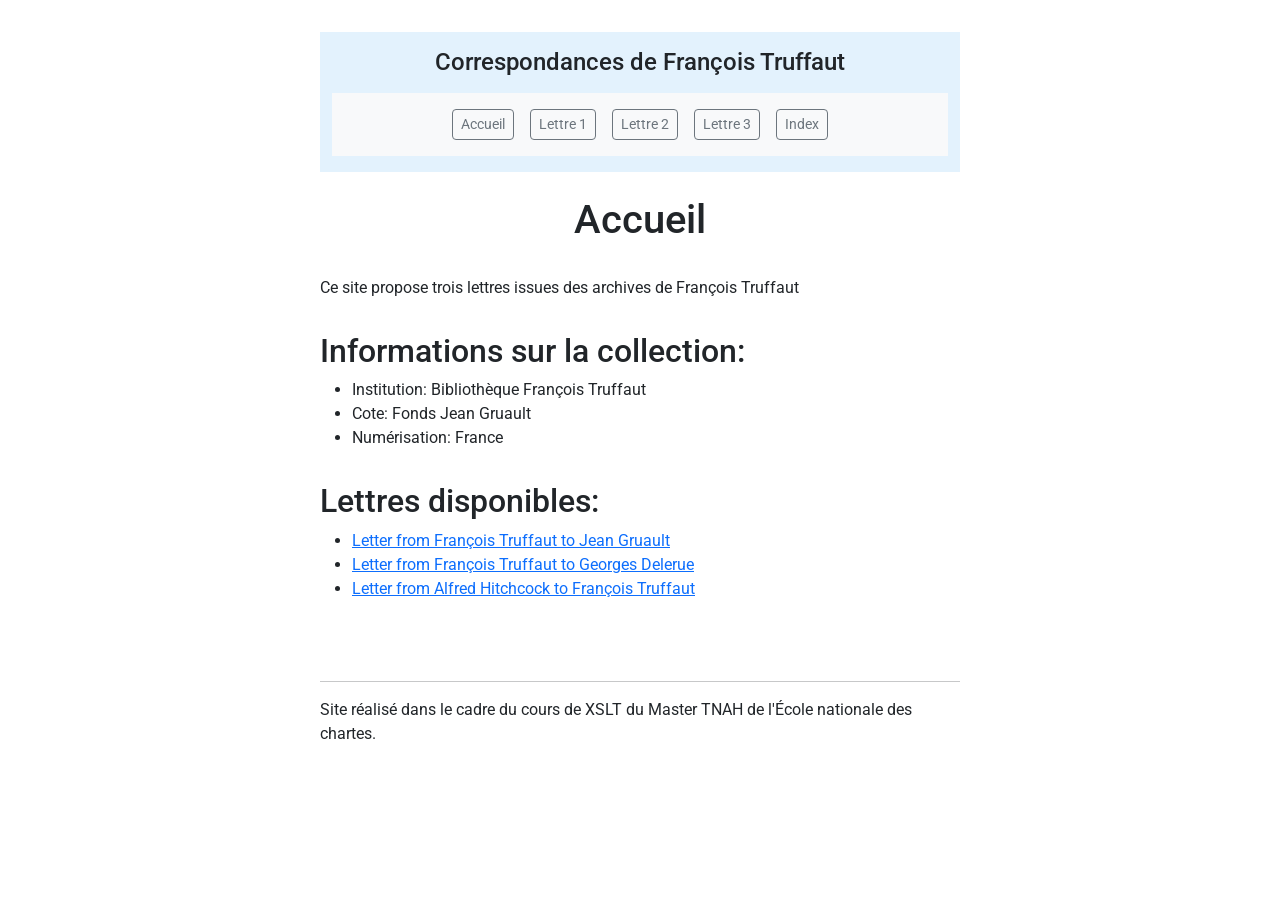
==== Truffaut_lettres/Truffaut_lettres_xsl/out/home.html @ a4b1c9d9 "commit jeudi 12 mars" ====
<!DOCTYPE HTML>
<html>
   <head>
      <meta http-equiv="Content-Type" content="text/html; charset=UTF-8">
      <meta name="viewport" content="width=device-width, initial-scale=1">
      <link rel="stylesheet" href="https://cdn.jsdelivr.net/npm/bootstrap@5.1.3/dist/css/bootstrap.min.css">
      <link rel="preconnect" href="https://fonts.googleapis.com">
      <link rel="preconnect" href="https://fonts.gstatic.com">
      <link href="https://fonts.googleapis.com/css2?family=Roboto:ital,wght@0,100..900;1,100..900&amp;display=swap" rel="stylesheet"><script src="https://cdn.jsdelivr.net/npm/bootstrap@5.1.3/dist/js/bootstrap.bundle.min.js" integrity="sha384-ka7Sk0Gln4gmtz2MlQnikT1wXgYsOg+OMhuP+IlRH9sENBO0LRn5q+8nbTov4+1p" crossorigin="anonymous"></script><script src="https://openseadragon.github.io/openseadragon/openseadragon.min.js"></script><title>Lettres de François Truffaut</title>
      <style>
                #navbar > ul > li {
                display: inline-block;
                list-style: none;
                }
            </style>
   </head>
   <body style="margin: 2em 20em 5em 20em; font-family: 'Roboto', serif;">
      <header class="py-3 mb-4" style="background-color: #e3f2fd;">
         <div class="container">
            <h1 class="text-center mb-3" style="font-family: 'Roboto', serif; font-size: 1.5rem;">
               Correspondances de 
               François Truffaut
               </h1>
            <nav class="navbar bg-body-tertiary" style="background-color: #e3f2fd;" data-bs-theme="light" id="navbar">
               <div class="container-fluid justify-content-center">
                  <ul class="navbar-nav flex-row list-unstyled gap-3 justify-content-center">
                     <li><a class="nav-link" href="home.html"><button class="btn btn-sm btn-outline-secondary" type="button">Accueil</button></a></li>
                     <li><a class="nav-link" href="lettre1.html"><button class="btn btn-sm btn-outline-secondary" type="button">Lettre 1</button></a></li>
                     <li><a class="nav-link" href="lettre2.html"><button class="btn btn-sm btn-outline-secondary" type="button">Lettre 2</button></a></li>
                     <li><a class="nav-link" href="lettre3.html"><button class="btn btn-sm btn-outline-secondary" type="button">Lettre 3</button></a></li>
                     <li><a class="nav-link" href="index.html"><button class="btn btn-sm btn-outline-secondary" type="button">Index</button></a></li>
                  </ul>
               </div>
            </nav>
         </div>
      </header>
      <h1 style="text-align: center;">Accueil</h1>
      <div style="margin: 2em 0 2em 0;">
         <p>Ce site propose trois lettres issues des archives de François Truffaut</p>
      </div>
      <div style="margin: 2em 0 2em 0;">
         <h2>Informations sur la collection:</h2>
         <ul>
            <li>Institution: Bibliothèque François Truffaut</li>
            <li>Cote: Fonds Jean Gruault
               
               </li>
            <li>Numérisation: France</li>
         </ul>
      </div>
      <div style="margin: 2em 0 2em 0;">
         <h2>Lettres disponibles:</h2>
         <ul>
            <li><a href="lettre1.html">Letter from François Truffaut to Jean Gruault</a></li>
            <li><a href="lettre2.html">Letter from François Truffaut to Georges Delerue</a></li>
            <li><a href="lettre3.html">Letter from Alfred Hitchcock to François Truffaut</a></li>
         </ul>
      </div>
   </body>
   <footer style="margin: 5em 0 0 0;">
      <hr>
      <p>Site réalisé dans le cadre du cours de XSLT du Master TNAH de l'École nationale des
         chartes.</p>
   </footer>
</html>
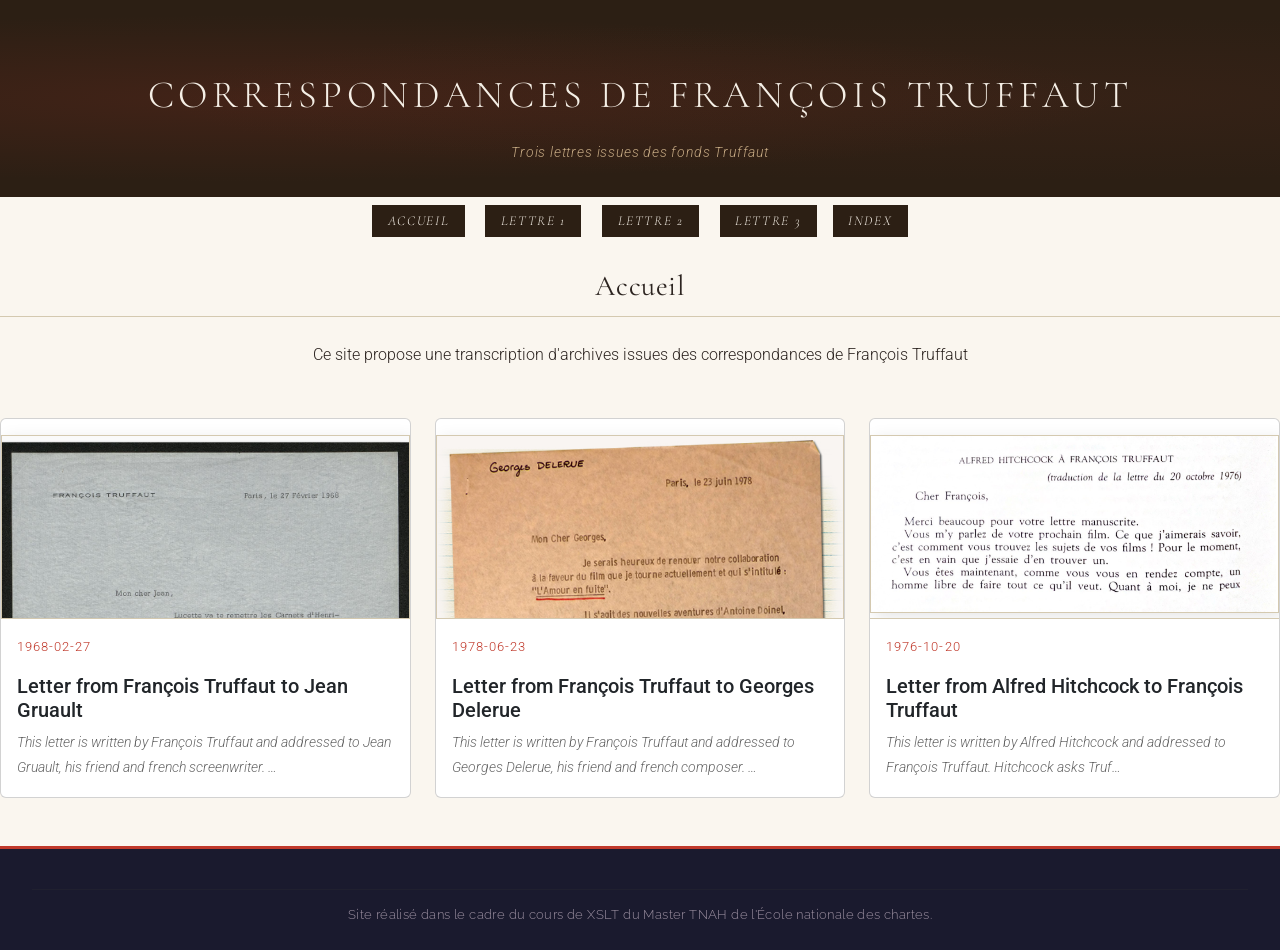
==== commit 6b2a7179: "css et bootstrap" ====
--- a/Truffaut_lettres/Truffaut_lettres_xsl/out/home.html
+++ b/Truffaut_lettres/Truffaut_lettres_xsl/out/home.html
@@ -4,6 +4,7 @@
       <meta http-equiv="Content-Type" content="text/html; charset=UTF-8">
       <meta name="viewport" content="width=device-width, initial-scale=1">
       <link rel="stylesheet" href="https://cdn.jsdelivr.net/npm/bootstrap@5.1.3/dist/css/bootstrap.min.css">
+      <link rel="stylesheet" href="style.css">
       <link rel="preconnect" href="https://fonts.googleapis.com">
       <link rel="preconnect" href="https://fonts.gstatic.com">
       <link href="https://fonts.googleapis.com/css2?family=Roboto:ital,wght@0,100..900;1,100..900&amp;display=swap" rel="stylesheet"><script src="https://cdn.jsdelivr.net/npm/bootstrap@5.1.3/dist/js/bootstrap.bundle.min.js" integrity="sha384-ka7Sk0Gln4gmtz2MlQnikT1wXgYsOg+OMhuP+IlRH9sENBO0LRn5q+8nbTov4+1p" crossorigin="anonymous"></script><script src="https://openseadragon.github.io/openseadragon/openseadragon.min.js"></script><title>Lettres de François Truffaut</title>
@@ -15,46 +16,70 @@
             </style>
    </head>
    <body style="margin: 2em 20em 5em 20em; font-family: 'Roboto', serif;">
-      <header class="py-3 mb-4" style="background-color: #e3f2fd;">
-         <div class="container">
-            <h1 class="text-center mb-3" style="font-family: 'Roboto', serif; font-size: 1.5rem;">
+      <header>
+         <div class="px-4 py-4 text-center banniere">
+            <h1 class="mb-2">
                Correspondances de 
                François Truffaut
                </h1>
-            <nav class="navbar bg-body-tertiary" style="background-color: #e3f2fd;" data-bs-theme="light" id="navbar">
-               <div class="container-fluid justify-content-center">
-                  <ul class="navbar-nav flex-row list-unstyled gap-3 justify-content-center">
-                     <li><a class="nav-link" href="home.html"><button class="btn btn-sm btn-outline-secondary" type="button">Accueil</button></a></li>
-                     <li><a class="nav-link" href="lettre1.html"><button class="btn btn-sm btn-outline-secondary" type="button">Lettre 1</button></a></li>
-                     <li><a class="nav-link" href="lettre2.html"><button class="btn btn-sm btn-outline-secondary" type="button">Lettre 2</button></a></li>
-                     <li><a class="nav-link" href="lettre3.html"><button class="btn btn-sm btn-outline-secondary" type="button">Lettre 3</button></a></li>
-                     <li><a class="nav-link" href="index.html"><button class="btn btn-sm btn-outline-secondary" type="button">Index</button></a></li>
-                  </ul>
-               </div>
-            </nav>
+            <p class="mb-0" style="font-size: 0.88rem; color: #9b8fa0; font-style: italic;">
+               Trois lettres issues des fonds Truffaut
+               </p>
          </div>
+         <nav class="navbar py-2">
+            <div class="container-fluid justify-content-center">
+               <ul class="navbar-nav flex-row list-unstyled gap-3 justify-content-center mb-0">
+                  <li><a class="nav-link" href="home.html"><button class="btn btn-sm btn-outline-secondary" type="button">Accueil</button></a></li>
+                  <li><a class="nav-link" href="lettre1.html"><button class="btn btn-sm btn-outline-secondary" type="button">Lettre 1</button></a></li>
+                  <li><a class="nav-link" href="lettre2.html"><button class="btn btn-sm btn-outline-secondary" type="button">Lettre 2</button></a></li>
+                  <li><a class="nav-link" href="lettre3.html"><button class="btn btn-sm btn-outline-secondary" type="button">Lettre 3</button></a></li>
+                  <li><a class="nav-link" href="index.html"><button class="btn btn-sm btn-outline-secondary" type="button">Index</button></a></li>
+               </ul>
+            </div>
+         </nav>
       </header>
       <h1 style="text-align: center;">Accueil</h1>
-      <div style="margin: 2em 0 2em 0;">
-         <p>Ce site propose trois lettres issues des archives de François Truffaut</p>
+      <div class="text-center my-4">
+         <p class="fst-italic text-muted">
+            <p>Ce site propose une transcription d'archives issues des correspondances de François Truffaut</p>
+         </p>
       </div>
-      <div style="margin: 2em 0 2em 0;">
-         <h2>Informations sur la collection:</h2>
-         <ul>
-            <li>Institution: Bibliothèque François Truffaut</li>
-            <li>Cote: Fonds Jean Gruault
-               
-               </li>
-            <li>Numérisation: France</li>
-         </ul>
-      </div>
-      <div style="margin: 2em 0 2em 0;">
-         <h2>Lettres disponibles:</h2>
-         <ul>
-            <li><a href="lettre1.html">Letter from François Truffaut to Jean Gruault</a></li>
-            <li><a href="lettre2.html">Letter from François Truffaut to Georges Delerue</a></li>
-            <li><a href="lettre3.html">Letter from Alfred Hitchcock to François Truffaut</a></li>
-         </ul>
+      <div class="row g-4 mt-3">
+         <div class="col-md-4"><a href="lettre1.html" style="text-decoration: none;">
+               <div class="card h-100">
+                  <div style="height: 200px; overflow: hidden; border-bottom: 1px solid #d4c9b0;"><img src="lettre1_screen.png" alt="Lettre 1" style="width: 100%; object-fit: cover; object-position: top center; transition: transform 0.3s ease;" onmouseover="this.style.transform='scale(1.05)'" onmouseout="this.style.transform='scale(1)'"></div>
+                  <div class="card-body">
+                     <p class="card-text" style="font-size: 0.8rem; color: #c0392b; text-transform: uppercase; letter-spacing: 0.08em;">1968-02-27</p>
+                     <h5 class="card-title">Letter from François Truffaut to Jean Gruault</h5>
+                     <p class="card-text" style="font-size: 0.88rem; color: #666; font-style: italic;">This letter is written by François Truffaut and addressed to Jean Gruault, his friend
+                        and french screenwriter. 
+                        …
+                        </p>
+                  </div>
+               </div></a></div>
+         <div class="col-md-4"><a href="lettre2.html" style="text-decoration: none;">
+               <div class="card h-100">
+                  <div style="height: 200px; overflow: hidden; border-bottom: 1px solid #d4c9b0;"><img src="lettre_2.jpg" alt="Lettre 2" style="width: 100%; object-fit: cover; object-position: top center; transition: transform 0.3s ease;" onmouseover="this.style.transform='scale(1.05)'" onmouseout="this.style.transform='scale(1)'"></div>
+                  <div class="card-body">
+                     <p class="card-text" style="font-size: 0.8rem; color: #c0392b; text-transform: uppercase; letter-spacing: 0.08em;">1978-06-23</p>
+                     <h5 class="card-title">Letter from François Truffaut to Georges Delerue</h5>
+                     <p class="card-text" style="font-size: 0.88rem; color: #666; font-style: italic;">This letter is written by François Truffaut and addressed to Georges Delerue, his
+                        friend and french composer. 
+                        …
+                        </p>
+                  </div>
+               </div></a></div>
+         <div class="col-md-4"><a href="lettre3.html" style="text-decoration: none;">
+               <div class="card h-100">
+                  <div style="height: 200px; overflow: hidden; border-bottom: 1px solid #d4c9b0;"><img src="lettre3_screen.png" alt="Lettre 3" style="width: 100%; object-fit: cover; object-position: top center; transition: transform 0.3s ease;" onmouseover="this.style.transform='scale(1.05)'" onmouseout="this.style.transform='scale(1)'"></div>
+                  <div class="card-body">
+                     <p class="card-text" style="font-size: 0.8rem; color: #c0392b; text-transform: uppercase; letter-spacing: 0.08em;">1976-10-20</p>
+                     <h5 class="card-title">Letter from Alfred Hitchcock to François Truffaut</h5>
+                     <p class="card-text" style="font-size: 0.88rem; color: #666; font-style: italic;">This letter is written by Alfred Hitchcock and addressed to François Truffaut. 
+                        Hitchcock asks Truf…
+                        </p>
+                  </div>
+               </div></a></div>
       </div>
    </body>
    <footer style="margin: 5em 0 0 0;">
--- a/Truffaut_lettres/Truffaut_lettres_xsl/out/style.css
+++ b/Truffaut_lettres/Truffaut_lettres_xsl/out/style.css
@@ -0,0 +1,339 @@
+
+/* ============================================================
+   CORRESPONDANCES DE FRANÇOIS TRUFFAUT — style.css
+   Inspiré de l'esthétique de la Nouvelle Vague et des archives
+   ============================================================ */
+
+/* --- Google Fonts --- */
+@import url('https://fonts.googleapis.com/css2?family=Cormorant+Garamond:ital,wght@0,300;0,400;0,600;1,300;1,400&family=Raleway:wght@300;400;500&display=swap');
+
+/* --- Variables globales --- */
+:root {
+    --couleur-fond: #faf6ef;
+    --couleur-texte: #2c2420;
+    --couleur-accent: #c0392b;
+    --couleur-secondaire: #1a1a2e;
+    --couleur-lien: #8b3a2a;
+    --couleur-personne: #8B4513;
+    --couleur-lieu: #2F4F4F;
+    --couleur-oeuvre: #4B0082;
+    --couleur-org: #006400;
+    --couleur-note: #f5f0e8;
+    --couleur-bordure: #d4c9b0;
+    --police-titre: 'Cormorant Garamond', Georgia, serif;
+    --police-corps: 'Raleway', sans-serif;
+}
+
+/* ============================================================
+   RESET ET BASE
+   ============================================================ */
+
+*, *::before, *::after {
+    box-sizing: border-box;
+}
+
+body {
+    background-color: var(--couleur-fond);
+    color: var(--couleur-texte);
+    font-family: var(--police-corps);
+    font-size: 1rem;
+    font-weight: 300;
+    line-height: 1.8;
+    margin: 0 !important;
+    padding: 0 !important;
+}
+
+/* ============================================================
+   BANNIÈRE
+   ============================================================ */
+
+.banniere {
+    background-color: #2c1f14 !important;
+    background-image: 
+        radial-gradient(ellipse at 20% 50%, rgba(192, 57, 43, 0.15) 0%, transparent 60%),
+        radial-gradient(ellipse at 80% 50%, rgba(139, 58, 42, 0.1) 0%, transparent 60%);
+    color: #f0ece8;
+    padding: 3rem 2rem 2rem !important;
+    text-align: center;
+    position: relative;
+    border-bottom: none !important;
+}
+
+
+/* Suppression de la ligne du haut */
+.banniere::before {
+    display: none;
+}
+
+/* Titre dans la bannière */
+.banniere h1 {
+    font-family: var(--police-titre) !important;
+    font-size: 2.4rem !important;
+    font-weight: 300 !important;
+    letter-spacing: 0.12em !important;
+    color: #f5efe6 !important;
+    text-transform: uppercase;
+    border-bottom: none !important;
+    margin-bottom: 0.6rem !important;
+}
+
+/* Sous-titre dans la bannière */
+.banniere p {
+    font-size: 0.85rem !important;
+    color: #c4a882 !important;
+    font-style: italic;
+    letter-spacing: 0.06em;
+    margin: 0 !important;
+    border-bottom: none !important;
+}
+
+/* ============================================================
+   NAVIGATION
+   ============================================================ */
+.navbar-nav.flex-row {
+    flex-direction: row !important;
+    align-items: center !important;
+}
+
+.navbar-nav.flex-row li {
+    display: inline-flex !important;
+    align-items: center !important;
+    margin-bottom: 0 !important;
+}
+
+.navbar-nav.flex-row .nav-link {
+    padding: 0 !important;
+}
+
+   .btn-outline-secondary {
+    border-color: #2c1f14 !important;
+    background-color: #2c1f14 !important;
+    color: #f5efe6 !important;
+    font-family: var(--police-titre) !important;
+    font-size: 0.85rem !important;
+    font-weight: 300 !important;
+    letter-spacing: 0.12em !important;
+    text-transform: uppercase !important;
+    padding: 0.3rem 0.9rem !important;
+    border-radius: 0 !important;
+    transition: all 0.2s ease !important;
+    font-style: italic;
+}
+
+.btn-outline-secondary:hover {
+    background-color: var(--couleur-accent) !important;
+    border-color: var(--couleur-accent) !important;
+    color: #fff !important;
+    font-style: normal;
+}
+
+/* ============================================================
+   TYPOGRAPHIE
+   ============================================================ */
+
+h1, h2, h3 {
+    font-family: var(--police-titre) !important;
+    font-weight: 400 !important;
+}
+
+h1 {
+    font-size: 1.8rem !important;
+    letter-spacing: 0.02em;
+    margin: 1.5rem 0 1rem !important;
+    text-align: center;
+    padding-bottom: 0.8rem;
+    border-bottom: 1px solid var(--couleur-bordure);
+}
+
+h2 {
+    font-size: 1.35rem !important;
+    color: var(--couleur-accent);
+    margin-top: 2rem !important;
+    margin-bottom: 0.8rem !important;
+    padding-bottom: 0.3rem;
+    border-bottom: 1px solid var(--couleur-bordure);
+}
+
+h3 {
+    font-size: 1.1rem !important;
+    margin-top: 1.2rem !important;
+}
+
+/* ============================================================
+   LIENS
+   ============================================================ */
+
+a {
+    color: var(--couleur-lien);
+    text-decoration: none;
+    transition: color 0.2s;
+}
+
+a:hover {
+    color: var(--couleur-accent);
+    text-decoration: underline;
+}
+
+/* ============================================================
+   LISTES
+   ============================================================ */
+
+ul li {
+    margin-bottom: 0.4rem;
+    font-size: 0.93rem;
+    font-weight: 300;
+}
+
+/* ============================================================
+   CORPS DE LA LETTRE
+   ============================================================ */
+
+/* Encadré papier blanc autour du texte */
+body > div > div > p,
+.corps-lettre-wrapper {
+    background: #fff;
+    border: 1px solid var(--couleur-bordure);
+    padding: 2.5rem 3rem;
+    position: relative;
+    font-family: var(--police-titre);
+    font-size: 1.05rem;
+    line-height: 2;
+}
+
+/* Éléments encodés */
+a[style*="color: #8B4513"] {
+    color: var(--couleur-personne) !important;
+    border-bottom: 1px dotted var(--couleur-personne);
+    text-decoration: none !important;
+    transition: background 0.15s;
+}
+
+a[style*="color: #8B4513"]:hover {
+    background-color: #fdf0e0;
+}
+
+a[style*="color: #2F4F4F"] {
+    color: var(--couleur-lieu) !important;
+    font-style: italic;
+    text-decoration: none !important;
+}
+
+em[style*="color: #4B0082"] {
+    color: var(--couleur-oeuvre) !important;
+}
+
+a[style*="color: #006400"] {
+    color: var(--couleur-org) !important;
+    text-decoration: none !important;
+}
+
+span[style*="color: #8B0000"] {
+    color: var(--couleur-accent) !important;
+    background-color: rgba(192, 57, 43, 0.05);
+    padding: 0 2px;
+    border-radius: 2px;
+}
+
+/* Note de bas de page */
+div[style*="border-top: 1px solid gray"] {
+    background: var(--couleur-note) !important;
+    border-top: 2px solid var(--couleur-bordure) !important;
+    border-left: 3px solid var(--couleur-accent) !important;
+    padding: 1rem 1.2rem !important;
+    font-size: 0.9rem !important;
+    color: #666 !important;
+    margin-top: 2rem !important;
+}
+
+/* ============================================================
+   MÉTADONNÉES
+   ============================================================ */
+
+ul li strong {
+    color: var(--couleur-accent);
+    font-weight: 500;
+}
+
+/* ============================================================
+   INDEX — items
+   ============================================================ */
+
+ul li a[href="lettre1.html"],
+ul li a[href="lettre2.html"],
+ul li a[href="lettre3.html"] {
+    display: inline-block;
+    font-size: 0.75rem;
+    background: var(--couleur-accent);
+    color: #fff !important;
+    padding: 0.1em 0.5em;
+    border-radius: 3px;
+    margin-left: 0.4em;
+    font-family: var(--police-corps);
+    font-weight: 400;
+    letter-spacing: 0.04em;
+    text-decoration: none !important;
+    transition: background 0.2s;
+}
+
+ul li a[href="lettre1.html"]:hover,
+ul li a[href="lettre2.html"]:hover,
+ul li a[href="lettre3.html"]:hover {
+    background: var(--couleur-lien);
+}
+
+/* ============================================================
+   FAC-SIMILÉ
+   ============================================================ */
+
+img[alt*="Lettre"] {
+    border: 1px solid var(--couleur-bordure);
+    box-shadow: 4px 4px 16px rgba(0,0,0,0.1);
+    max-width: 100%;
+    display: block;
+    margin: 1rem auto;
+}
+
+embed {
+    border: 1px solid var(--couleur-bordure);
+}
+
+/* ============================================================
+   FOOTER
+   ============================================================ */
+
+footer {
+    background-color: var(--couleur-secondaire) !important;
+    color: #9b8fa0 !important;
+    text-align: center;
+    padding: 1.5rem 2rem !important;
+    margin-top: 3rem !important;
+    border-top: 3px solid var(--couleur-accent);
+}
+
+footer hr {
+    border-color: #333 !important;
+    margin-bottom: 0.8rem;
+}
+
+footer p {
+    margin: 0;
+    color: #9b8fa0;
+    font-size: 0.82rem;
+    font-family: var(--police-corps);
+    font-weight: 300;
+    letter-spacing: 0.03em;
+}
+
+/* ============================================================
+   RESPONSIVE
+   ============================================================ */
+
+@media (max-width: 768px) {
+    h1 { font-size: 1.3rem !important; }
+    h2 { font-size: 1.1rem !important; }
+
+    .corps-lettre-wrapper,
+    body > div > div > p {
+        padding: 1.2rem;
+    }
+}
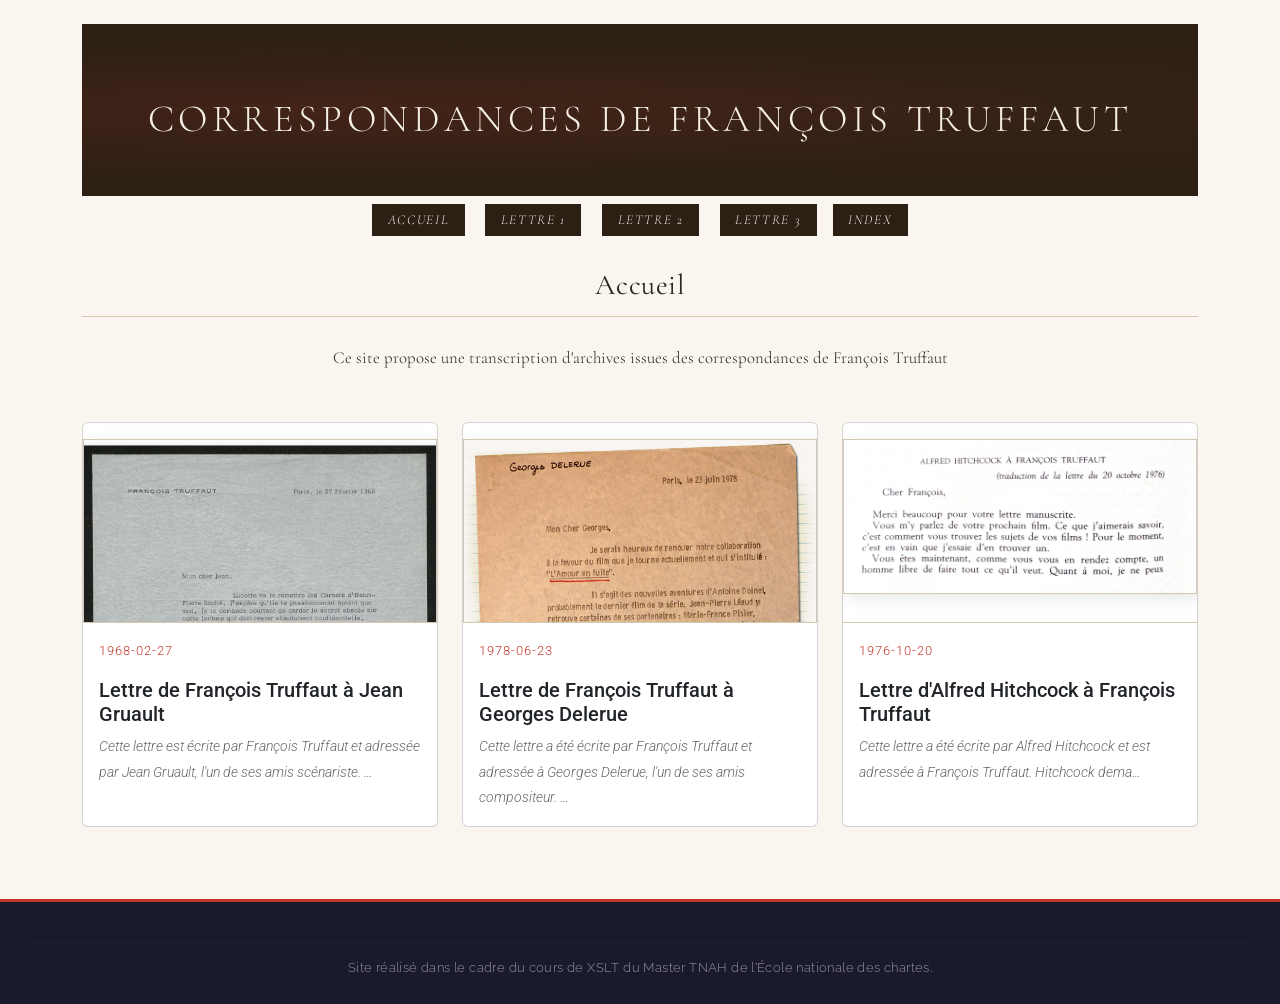
==== commit be556720: "commentaires CSS et améliorations" ====
--- a/Truffaut_lettres/Truffaut_lettres_xsl/out/home.html
+++ b/Truffaut_lettres/Truffaut_lettres_xsl/out/home.html
@@ -16,70 +16,70 @@
             </style>
    </head>
    <body style="margin: 2em 20em 5em 20em; font-family: 'Roboto', serif;">
-      <header>
-         <div class="px-4 py-4 text-center banniere">
-            <h1 class="mb-2">
-               Correspondances de 
-               François Truffaut
-               </h1>
-            <p class="mb-0" style="font-size: 0.88rem; color: #9b8fa0; font-style: italic;">
-               Trois lettres issues des fonds Truffaut
-               </p>
+      <div class="container py-4">
+         <header>
+            <div class="px-4 py-4 text-center banniere">
+               <h1 class="mb-2">
+                  Correspondances de 
+                  François Truffaut
+                  </h1>
+            </div>
+            <nav class="navbar py-2">
+               <div class="container-fluid justify-content-center">
+                  <ul class="navbar-nav flex-row list-unstyled gap-3 justify-content-center mb-0">
+                     <li><a class="nav-link" href="home.html"><button class="btn btn-sm btn-outline-secondary" type="button">Accueil</button></a></li>
+                     <li><a class="nav-link" href="lettre1.html"><button class="btn btn-sm btn-outline-secondary" type="button">Lettre 1</button></a></li>
+                     <li><a class="nav-link" href="lettre2.html"><button class="btn btn-sm btn-outline-secondary" type="button">Lettre 2</button></a></li>
+                     <li><a class="nav-link" href="lettre3.html"><button class="btn btn-sm btn-outline-secondary" type="button">Lettre 3</button></a></li>
+                     <li><a class="nav-link" href="index.html"><button class="btn btn-sm btn-outline-secondary" type="button">Index</button></a></li>
+                  </ul>
+               </div>
+            </nav>
+         </header>
+         <h1 style="text-align: center;">Accueil</h1>
+         <div class="text-center my-4">
+            <p class="fst-italic text-muted">
+               <p>Ce site propose une transcription d'archives issues des correspondances de François Truffaut</p>
+            </p>
          </div>
-         <nav class="navbar py-2">
-            <div class="container-fluid justify-content-center">
-               <ul class="navbar-nav flex-row list-unstyled gap-3 justify-content-center mb-0">
-                  <li><a class="nav-link" href="home.html"><button class="btn btn-sm btn-outline-secondary" type="button">Accueil</button></a></li>
-                  <li><a class="nav-link" href="lettre1.html"><button class="btn btn-sm btn-outline-secondary" type="button">Lettre 1</button></a></li>
-                  <li><a class="nav-link" href="lettre2.html"><button class="btn btn-sm btn-outline-secondary" type="button">Lettre 2</button></a></li>
-                  <li><a class="nav-link" href="lettre3.html"><button class="btn btn-sm btn-outline-secondary" type="button">Lettre 3</button></a></li>
-                  <li><a class="nav-link" href="index.html"><button class="btn btn-sm btn-outline-secondary" type="button">Index</button></a></li>
-               </ul>
-            </div>
-         </nav>
-      </header>
-      <h1 style="text-align: center;">Accueil</h1>
-      <div class="text-center my-4">
-         <p class="fst-italic text-muted">
-            <p>Ce site propose une transcription d'archives issues des correspondances de François Truffaut</p>
-         </p>
-      </div>
-      <div class="row g-4 mt-3">
-         <div class="col-md-4"><a href="lettre1.html" style="text-decoration: none;">
-               <div class="card h-100">
-                  <div style="height: 200px; overflow: hidden; border-bottom: 1px solid #d4c9b0;"><img src="lettre1_screen.png" alt="Lettre 1" style="width: 100%; object-fit: cover; object-position: top center; transition: transform 0.3s ease;" onmouseover="this.style.transform='scale(1.05)'" onmouseout="this.style.transform='scale(1)'"></div>
-                  <div class="card-body">
-                     <p class="card-text" style="font-size: 0.8rem; color: #c0392b; text-transform: uppercase; letter-spacing: 0.08em;">1968-02-27</p>
-                     <h5 class="card-title">Letter from François Truffaut to Jean Gruault</h5>
-                     <p class="card-text" style="font-size: 0.88rem; color: #666; font-style: italic;">This letter is written by François Truffaut and addressed to Jean Gruault, his friend
-                        and french screenwriter. 
-                        …
-                        </p>
-                  </div>
-               </div></a></div>
-         <div class="col-md-4"><a href="lettre2.html" style="text-decoration: none;">
-               <div class="card h-100">
-                  <div style="height: 200px; overflow: hidden; border-bottom: 1px solid #d4c9b0;"><img src="lettre_2.jpg" alt="Lettre 2" style="width: 100%; object-fit: cover; object-position: top center; transition: transform 0.3s ease;" onmouseover="this.style.transform='scale(1.05)'" onmouseout="this.style.transform='scale(1)'"></div>
-                  <div class="card-body">
-                     <p class="card-text" style="font-size: 0.8rem; color: #c0392b; text-transform: uppercase; letter-spacing: 0.08em;">1978-06-23</p>
-                     <h5 class="card-title">Letter from François Truffaut to Georges Delerue</h5>
-                     <p class="card-text" style="font-size: 0.88rem; color: #666; font-style: italic;">This letter is written by François Truffaut and addressed to Georges Delerue, his
-                        friend and french composer. 
-                        …
-                        </p>
-                  </div>
-               </div></a></div>
-         <div class="col-md-4"><a href="lettre3.html" style="text-decoration: none;">
-               <div class="card h-100">
-                  <div style="height: 200px; overflow: hidden; border-bottom: 1px solid #d4c9b0;"><img src="lettre3_screen.png" alt="Lettre 3" style="width: 100%; object-fit: cover; object-position: top center; transition: transform 0.3s ease;" onmouseover="this.style.transform='scale(1.05)'" onmouseout="this.style.transform='scale(1)'"></div>
-                  <div class="card-body">
-                     <p class="card-text" style="font-size: 0.8rem; color: #c0392b; text-transform: uppercase; letter-spacing: 0.08em;">1976-10-20</p>
-                     <h5 class="card-title">Letter from Alfred Hitchcock to François Truffaut</h5>
-                     <p class="card-text" style="font-size: 0.88rem; color: #666; font-style: italic;">This letter is written by Alfred Hitchcock and addressed to François Truffaut. 
-                        Hitchcock asks Truf…
-                        </p>
-                  </div>
-               </div></a></div>
+         <div class="row g-4 mt-3">
+            <div class="col-md-4"><a href="lettre1.html" style="text-decoration: none;">
+                  <div class="card h-100">
+                     <div style="height: 200px; overflow: hidden; border-bottom: 1px solid #d4c9b0;"><img src="lettre1_screen.png" alt="Lettre 1" style="width: 100%; object-fit: cover; object-position: top center; transition: transform 0.3s ease;" onmouseover="this.style.transform='scale(1.05)'" onmouseout="this.style.transform='scale(1)'"></div>
+                     <div class="card-body">
+                        <p class="card-text" style="font-size: 0.8rem; color: #c0392b; text-transform: uppercase; letter-spacing: 0.08em;">1968-02-27</p>
+                        <h5 class="card-title">Lettre de François Truffaut à Jean Gruault</h5>
+                        <p class="card-text" style="font-size: 0.88rem; color: #666; font-style: italic;">Cette lettre est écrite par François Truffaut et adressée par Jean Gruault, l'un de
+                           ses amis scénariste. 
+                           …
+                           </p>
+                     </div>
+                  </div></a></div>
+            <div class="col-md-4"><a href="lettre2.html" style="text-decoration: none;">
+                  <div class="card h-100">
+                     <div style="height: 200px; overflow: hidden; border-bottom: 1px solid #d4c9b0;"><img src="lettre_2.jpg" alt="Lettre 2" style="width: 100%; object-fit: cover; object-position: top center; transition: transform 0.3s ease;" onmouseover="this.style.transform='scale(1.05)'" onmouseout="this.style.transform='scale(1)'"></div>
+                     <div class="card-body">
+                        <p class="card-text" style="font-size: 0.8rem; color: #c0392b; text-transform: uppercase; letter-spacing: 0.08em;">1978-06-23</p>
+                        <h5 class="card-title">Lettre de François Truffaut à Georges Delerue</h5>
+                        <p class="card-text" style="font-size: 0.88rem; color: #666; font-style: italic;">Cette lettre a été écrite par François Truffaut et adressée à Georges Delerue, l'un
+                           de ses amis compositeur. 
+                           …
+                           </p>
+                     </div>
+                  </div></a></div>
+            <div class="col-md-4"><a href="lettre3.html" style="text-decoration: none;">
+                  <div class="card h-100">
+                     <div style="height: 200px; overflow: hidden; border-bottom: 1px solid #d4c9b0;"><img src="lettre3_screen.png" alt="Lettre 3" style="width: 100%; object-fit: cover; object-position: top center; transition: transform 0.3s ease;" onmouseover="this.style.transform='scale(1.05)'" onmouseout="this.style.transform='scale(1)'"></div>
+                     <div class="card-body">
+                        <p class="card-text" style="font-size: 0.8rem; color: #c0392b; text-transform: uppercase; letter-spacing: 0.08em;">1976-10-20</p>
+                        <h5 class="card-title">Lettre d'Alfred Hitchcock à François Truffaut</h5>
+                        <p class="card-text" style="font-size: 0.88rem; color: #666; font-style: italic;">Cette lettre a été écrite par Alfred Hitchcock et est adressée à François Truffaut.
+                           
+                           Hitchcock dema…
+                           </p>
+                     </div>
+                  </div></a></div>
+         </div>
       </div>
    </body>
    <footer style="margin: 5em 0 0 0;">
--- a/Truffaut_lettres/Truffaut_lettres_xsl/out/style.css
+++ b/Truffaut_lettres/Truffaut_lettres_xsl/out/style.css
@@ -1,28 +1,7 @@
 
-/* ============================================================
-   CORRESPONDANCES DE FRANÇOIS TRUFFAUT — style.css
-   Inspiré de l'esthétique de la Nouvelle Vague et des archives
-   ============================================================ */
-
-/* --- Google Fonts --- */
+/*on importe ici les polices google qui seront utilisées pour le site html*/
 @import url('https://fonts.googleapis.com/css2?family=Cormorant+Garamond:ital,wght@0,300;0,400;0,600;1,300;1,400&family=Raleway:wght@300;400;500&display=swap');
 
-/* --- Variables globales --- */
-:root {
-    --couleur-fond: #faf6ef;
-    --couleur-texte: #2c2420;
-    --couleur-accent: #c0392b;
-    --couleur-secondaire: #1a1a2e;
-    --couleur-lien: #8b3a2a;
-    --couleur-personne: #8B4513;
-    --couleur-lieu: #2F4F4F;
-    --couleur-oeuvre: #4B0082;
-    --couleur-org: #006400;
-    --couleur-note: #f5f0e8;
-    --couleur-bordure: #d4c9b0;
-    --police-titre: 'Cormorant Garamond', Georgia, serif;
-    --police-corps: 'Raleway', sans-serif;
-}
 
 /* ============================================================
    RESET ET BASE
@@ -32,10 +11,11 @@
     box-sizing: border-box;
 }
 
+/*style du corps de la page*/
 body {
-    background-color: var(--couleur-fond);
-    color: var(--couleur-texte);
-    font-family: var(--police-corps);
+    background-color: #faf6ef;
+    color: #2c2420;
+    font-family: 'Raleway', sans-serif;
     font-size: 1rem;
     font-weight: 300;
     line-height: 1.8;
@@ -43,9 +23,7 @@
     padding: 0 !important;
 }
 
-/* ============================================================
-   BANNIÈRE
-   ============================================================ */
+/*style de la bannière en haut de chaque page*/
 
 .banniere {
     background-color: #2c1f14 !important;
@@ -60,14 +38,14 @@
 }
 
 
-/* Suppression de la ligne du haut */
+/* Suppression de la ligne en bas de la bannière */
 .banniere::before {
     display: none;
 }
 
-/* Titre dans la bannière */
+/*style du titre de la bannière*/
 .banniere h1 {
-    font-family: var(--police-titre) !important;
+    font-family: 'Cormorant Garamond', Georgia, serif !important;
     font-size: 2.4rem !important;
     font-weight: 300 !important;
     letter-spacing: 0.12em !important;
@@ -77,24 +55,14 @@
     margin-bottom: 0.6rem !important;
 }
 
-/* Sous-titre dans la bannière */
-.banniere p {
-    font-size: 0.85rem !important;
-    color: #c4a882 !important;
-    font-style: italic;
-    letter-spacing: 0.06em;
-    margin: 0 !important;
-    border-bottom: none !important;
-}
-
-/* ============================================================
-   NAVIGATION
-   ============================================================ */
+
+/*affichage horizontal des éléments de la barre de navigation*/
 .navbar-nav.flex-row {
     flex-direction: row !important;
     align-items: center !important;
 }
 
+/*affichage inline de la barre de navigation*/
 .navbar-nav.flex-row li {
     display: inline-flex !important;
     align-items: center !important;
@@ -105,11 +73,12 @@
     padding: 0 !important;
 }
 
+/*style des boutons de navigation*/
    .btn-outline-secondary {
     border-color: #2c1f14 !important;
     background-color: #2c1f14 !important;
     color: #f5efe6 !important;
-    font-family: var(--police-titre) !important;
+    font-family: 'Cormorant Garamond', Georgia, serif !important;
     font-size: 0.85rem !important;
     font-weight: 300 !important;
     letter-spacing: 0.12em !important;
@@ -120,213 +89,202 @@
     font-style: italic;
 }
 
+/*style des boutons au survol de la souris*/
 .btn-outline-secondary:hover {
-    background-color: var(--couleur-accent) !important;
-    border-color: var(--couleur-accent) !important;
+    background-color: #c0392b !important;
+    border-color: #c0392b !important;
     color: #fff !important;
     font-style: normal;
 }
 
-/* ============================================================
-   TYPOGRAPHIE
-   ============================================================ */
-
+/*police des titres pour les différentes pages du site*/
 h1, h2, h3 {
-    font-family: var(--police-titre) !important;
+    font-family: 'Cormorant Garamond', Georgia, serif !important;
     font-weight: 400 !important;
 }
 
+/*style du titre h1*/
 h1 {
     font-size: 1.8rem !important;
     letter-spacing: 0.02em;
     margin: 1.5rem 0 1rem !important;
     text-align: center;
     padding-bottom: 0.8rem;
-    border-bottom: 1px solid var(--couleur-bordure);
-}
-
+    border-bottom: 1px solid #d4c9b0;
+}
+
+/*style du titre h2*/
 h2 {
     font-size: 1.35rem !important;
-    color: var(--couleur-accent);
+    color: #c0392b;
     margin-top: 2rem !important;
     margin-bottom: 0.8rem !important;
     padding-bottom: 0.3rem;
-    border-bottom: 1px solid var(--couleur-bordure);
-}
-
+    border-bottom: 1px solid #d4c9b0;
+}
+
+/*style du titre h3*/
 h3 {
     font-size: 1.1rem !important;
     margin-top: 1.2rem !important;
 }
 
-/* ============================================================
-   LIENS
-   ============================================================ */
-
+/*style des liens cliquables*/
 a {
-    color: var(--couleur-lien);
+    color: #8b3a2a;
     text-decoration: none;
     transition: color 0.2s;
 }
 
+/*style des liens cliquables au survol de la souris*/
 a:hover {
-    color: var(--couleur-accent);
+    color: #c0392b;
     text-decoration: underline;
 }
 
-/* ============================================================
-   LISTES
-   ============================================================ */
-
+/*style des listes au sein du site*/
 ul li {
     margin-bottom: 0.4rem;
     font-size: 0.93rem;
     font-weight: 300;
 }
 
-/* ============================================================
-   CORPS DE LA LETTRE
-   ============================================================ */
-
-/* Encadré papier blanc autour du texte */
+/*style du corps de chaque lettre*/
+
+/*style du conteneur du corps de chaue lettre*/
 body > div > div > p,
 .corps-lettre-wrapper {
-    background: #fff;
-    border: 1px solid var(--couleur-bordure);
-    padding: 2.5rem 3rem;
-    position: relative;
-    font-family: var(--police-titre);
+    font-family: 'Cormorant Garamond', Georgia, serif;
     font-size: 1.05rem;
     line-height: 2;
-}
-
-/* Éléments encodés */
+    padding-left: 4rem;
+    padding-right: 4rem;
+}
+
+/*style du nom des personnes avec un lien cliquable*/
 a[style*="color: #8B4513"] {
-    color: var(--couleur-personne) !important;
-    border-bottom: 1px dotted var(--couleur-personne);
+    color: #8B4513 !important;
+    border-bottom: 1px dotted #8B4513;
     text-decoration: none !important;
     transition: background 0.15s;
 }
 
+/*style des noms de personnes au survol de la souris*/
 a[style*="color: #8B4513"]:hover {
     background-color: #fdf0e0;
 }
 
+/*style des noms de lieux*/
 a[style*="color: #2F4F4F"] {
-    color: var(--couleur-lieu) !important;
+    color: #2F4F4F !important;
     font-style: italic;
     text-decoration: none !important;
 }
 
+/*style des noms d'oeuvres*/
 em[style*="color: #4B0082"] {
-    color: var(--couleur-oeuvre) !important;
-}
-
+    color: #4B0082 !important;
+}
+
+/*style des noms d'organisations*/
 a[style*="color: #006400"] {
-    color: var(--couleur-org) !important;
-    text-decoration: none !important;
-}
-
+    color: #006400 !important;
+    text-decoration: none !important;
+}
+
+/*style pour les ajouts manuscrits dans le texte original*/
 span[style*="color: #8B0000"] {
-    color: var(--couleur-accent) !important;
+    color: #c0392b !important;
     background-color: rgba(192, 57, 43, 0.05);
     padding: 0 2px;
     border-radius: 2px;
 }
 
-/* Note de bas de page */
+/*style pour les note de bas de page*/
 div[style*="border-top: 1px solid gray"] {
-    background: var(--couleur-note) !important;
-    border-top: 2px solid var(--couleur-bordure) !important;
-    border-left: 3px solid var(--couleur-accent) !important;
+    background: #f5f0e8 !important;
+    border-top: 2px solid #d4c9b0 !important;
+    border-left: 3px solid #c0392b !important;
     padding: 1rem 1.2rem !important;
     font-size: 0.9rem !important;
     color: #666 !important;
     margin-top: 2rem !important;
 }
 
-/* ============================================================
-   MÉTADONNÉES
-   ============================================================ */
-
+/*style des métadonnées*/
 ul li strong {
-    color: var(--couleur-accent);
+    color: #c0392b;
     font-weight: 500;
 }
 
-/* ============================================================
-   INDEX — items
-   ============================================================ */
-
+/*style des liens cliqables vers les lettres dans l'index*/
 ul li a[href="lettre1.html"],
 ul li a[href="lettre2.html"],
 ul li a[href="lettre3.html"] {
     display: inline-block;
     font-size: 0.75rem;
-    background: var(--couleur-accent);
+    background: #c0392b;
     color: #fff !important;
     padding: 0.1em 0.5em;
     border-radius: 3px;
     margin-left: 0.4em;
-    font-family: var(--police-corps);
+    font-family: 'Raleway', sans-serif;
     font-weight: 400;
     letter-spacing: 0.04em;
     text-decoration: none !important;
     transition: background 0.2s;
 }
 
+/*style des liens cliquables au survol*/
 ul li a[href="lettre1.html"]:hover,
 ul li a[href="lettre2.html"]:hover,
 ul li a[href="lettre3.html"]:hover {
-    background: var(--couleur-lien);
-}
-
-/* ============================================================
-   FAC-SIMILÉ
-   ============================================================ */
+    background: #8b3a2a;
+}
+
+/*style de l'image de la lettre originale*/
 
 img[alt*="Lettre"] {
-    border: 1px solid var(--couleur-bordure);
+    border: 1px solid #d4c9b0;
     box-shadow: 4px 4px 16px rgba(0,0,0,0.1);
     max-width: 100%;
     display: block;
     margin: 1rem auto;
 }
 
+/*style du pdf de la lettre originale*/
 embed {
-    border: 1px solid var(--couleur-bordure);
-}
-
-/* ============================================================
-   FOOTER
-   ============================================================ */
+    border: 1px solid #d4c9b0;
+}
+
+/* style du footer*/
 
 footer {
-    background-color: var(--couleur-secondaire) !important;
+    background-color: #1a1a2e !important;
     color: #9b8fa0 !important;
     text-align: center;
     padding: 1.5rem 2rem !important;
     margin-top: 3rem !important;
-    border-top: 3px solid var(--couleur-accent);
-}
-
+    border-top: 3px solid #c0392b;
+}
+
+/*ajout d'une bordure entre la page et le footer*/
 footer hr {
     border-color: #333 !important;
     margin-bottom: 0.8rem;
 }
 
+/*style du texte dans le footer*/
 footer p {
     margin: 0;
     color: #9b8fa0;
     font-size: 0.82rem;
-    font-family: var(--police-corps);
+    font-family: 'Raleway', sans-serif;
     font-weight: 300;
     letter-spacing: 0.03em;
 }
 
-/* ============================================================
-   RESPONSIVE
-   ============================================================ */
+/*responsivité des pages pour qu'elle s'adaptent aux plus petits*/
 
 @media (max-width: 768px) {
     h1 { font-size: 1.3rem !important; }
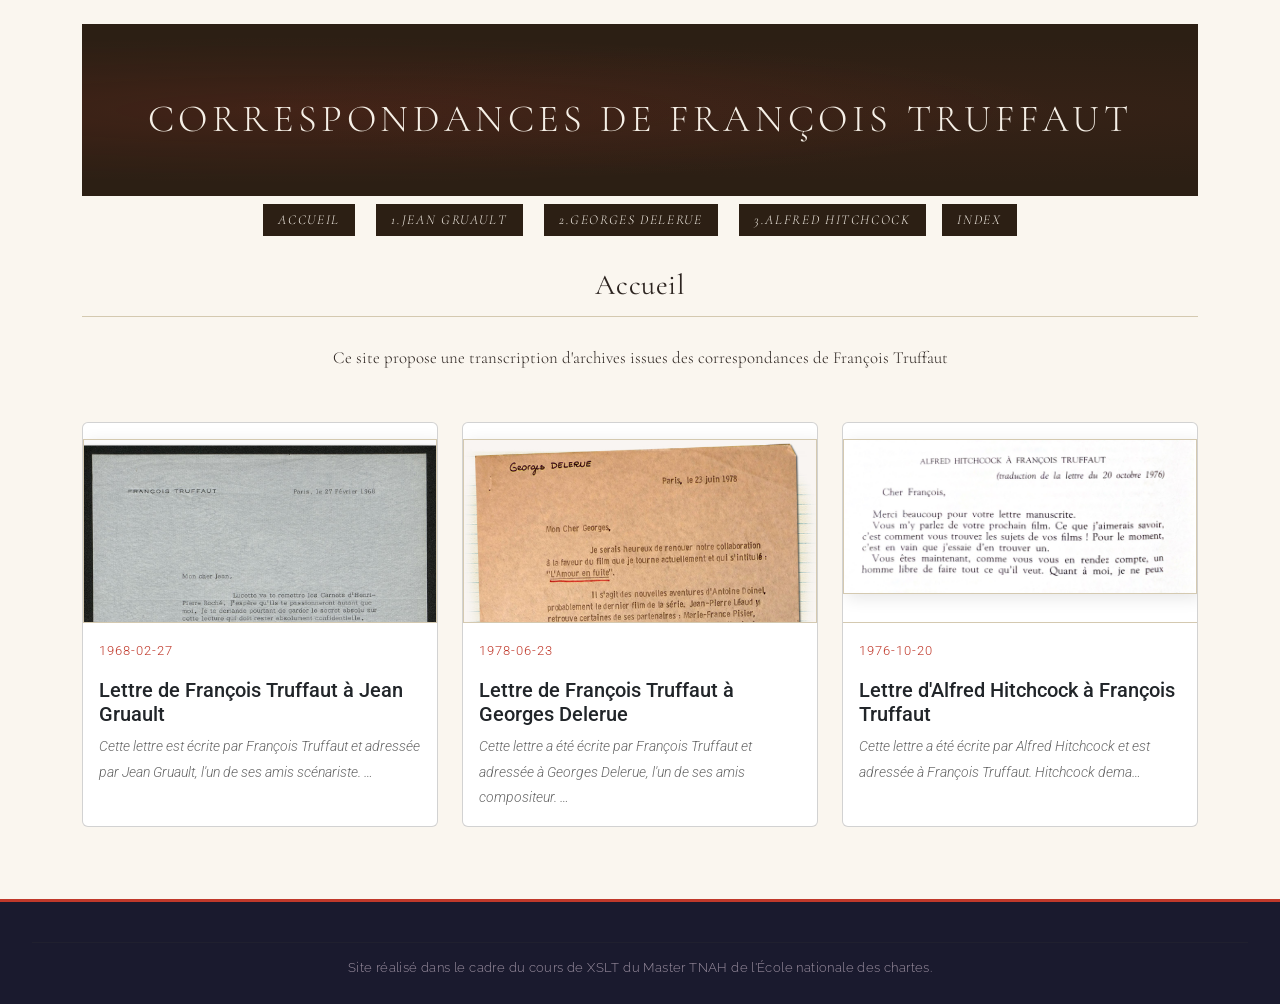
==== commit f1d37616: "finalisations du xslt" ====
--- a/Truffaut_lettres/Truffaut_lettres_xsl/out/home.html
+++ b/Truffaut_lettres/Truffaut_lettres_xsl/out/home.html
@@ -28,9 +28,9 @@
                <div class="container-fluid justify-content-center">
                   <ul class="navbar-nav flex-row list-unstyled gap-3 justify-content-center mb-0">
                      <li><a class="nav-link" href="home.html"><button class="btn btn-sm btn-outline-secondary" type="button">Accueil</button></a></li>
-                     <li><a class="nav-link" href="lettre1.html"><button class="btn btn-sm btn-outline-secondary" type="button">Lettre 1</button></a></li>
-                     <li><a class="nav-link" href="lettre2.html"><button class="btn btn-sm btn-outline-secondary" type="button">Lettre 2</button></a></li>
-                     <li><a class="nav-link" href="lettre3.html"><button class="btn btn-sm btn-outline-secondary" type="button">Lettre 3</button></a></li>
+                     <li><a class="nav-link" href="lettre1.html"><button class="btn btn-sm btn-outline-secondary" type="button">1.Jean Gruault</button></a></li>
+                     <li><a class="nav-link" href="lettre2.html"><button class="btn btn-sm btn-outline-secondary" type="button">2.Georges Delerue</button></a></li>
+                     <li><a class="nav-link" href="lettre3.html"><button class="btn btn-sm btn-outline-secondary" type="button">3.Alfred Hitchcock</button></a></li>
                      <li><a class="nav-link" href="index.html"><button class="btn btn-sm btn-outline-secondary" type="button">Index</button></a></li>
                   </ul>
                </div>
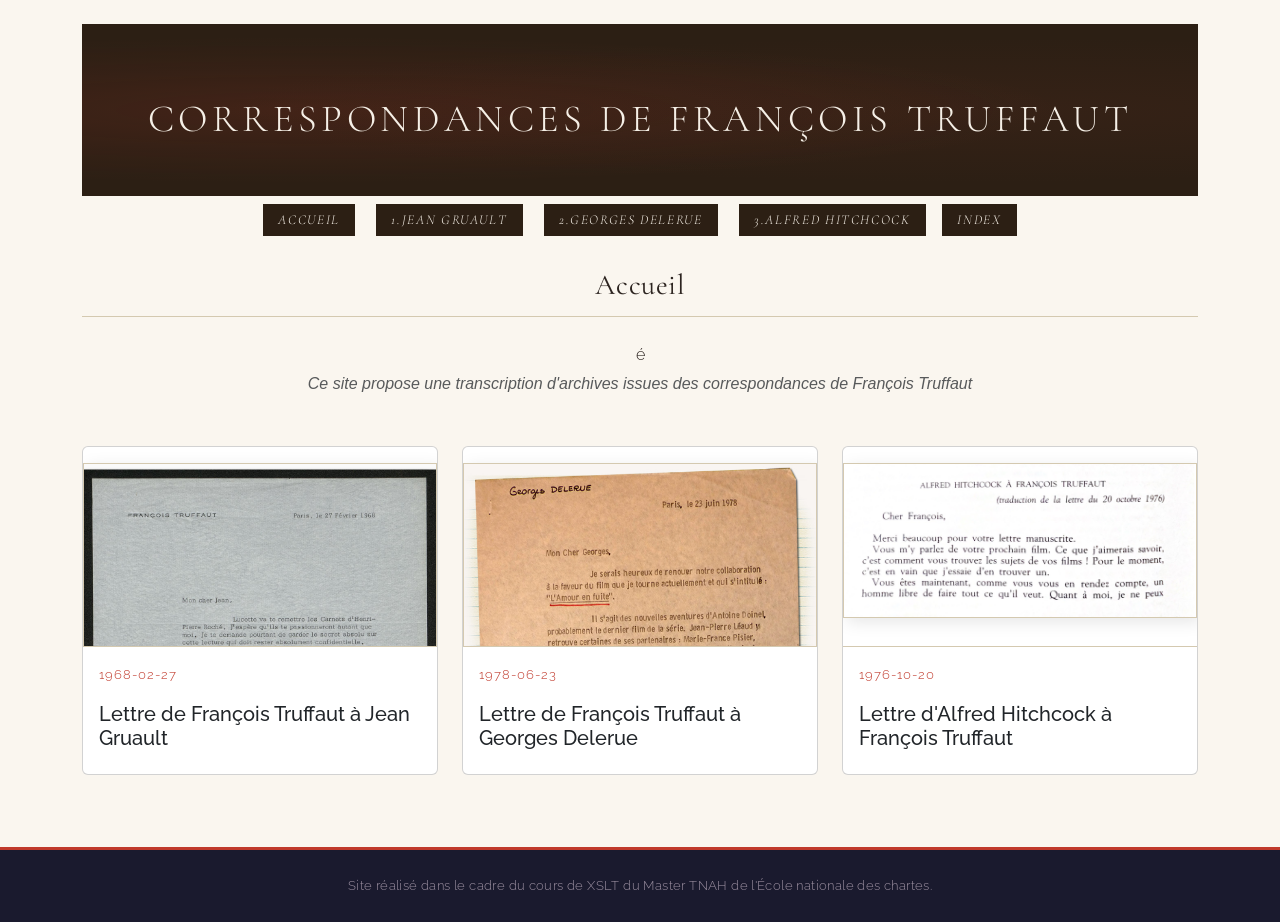
==== commit ebc0f5b8: "commentaires" ====
--- a/Truffaut_lettres/Truffaut_lettres_xsl/out/home.html
+++ b/Truffaut_lettres/Truffaut_lettres_xsl/out/home.html
@@ -7,15 +7,9 @@
       <link rel="stylesheet" href="style.css">
       <link rel="preconnect" href="https://fonts.googleapis.com">
       <link rel="preconnect" href="https://fonts.gstatic.com">
-      <link href="https://fonts.googleapis.com/css2?family=Roboto:ital,wght@0,100..900;1,100..900&amp;display=swap" rel="stylesheet"><script src="https://cdn.jsdelivr.net/npm/bootstrap@5.1.3/dist/js/bootstrap.bundle.min.js" integrity="sha384-ka7Sk0Gln4gmtz2MlQnikT1wXgYsOg+OMhuP+IlRH9sENBO0LRn5q+8nbTov4+1p" crossorigin="anonymous"></script><script src="https://openseadragon.github.io/openseadragon/openseadragon.min.js"></script><title>Lettres de François Truffaut</title>
-      <style>
-                #navbar > ul > li {
-                display: inline-block;
-                list-style: none;
-                }
-            </style>
+      <title>Lettres de François Truffaut</title>
    </head>
-   <body style="margin: 2em 20em 5em 20em; font-family: 'Roboto', serif;">
+   <body>
       <div class="container py-4">
          <header>
             <div class="px-4 py-4 text-center banniere">
@@ -37,10 +31,11 @@
             </nav>
          </header>
          <h1 style="text-align: center;">Accueil</h1>
-         <div class="text-center my-4">
-            <p class="fst-italic text-muted">
-               <p>Ce site propose une transcription d'archives issues des correspondances de François Truffaut</p>
-            </p>
+         <div class="text-center my-4">é
+            
+            
+            <p class="fst-italic text-muted">Ce site propose une transcription d'archives issues des correspondances de 
+               François Truffaut</p>
          </div>
          <div class="row g-4 mt-3">
             <div class="col-md-4"><a href="lettre1.html" style="text-decoration: none;">
@@ -49,10 +44,6 @@
                      <div class="card-body">
                         <p class="card-text" style="font-size: 0.8rem; color: #c0392b; text-transform: uppercase; letter-spacing: 0.08em;">1968-02-27</p>
                         <h5 class="card-title">Lettre de François Truffaut à Jean Gruault</h5>
-                        <p class="card-text" style="font-size: 0.88rem; color: #666; font-style: italic;">Cette lettre est écrite par François Truffaut et adressée par Jean Gruault, l'un de
-                           ses amis scénariste. 
-                           …
-                           </p>
                      </div>
                   </div></a></div>
             <div class="col-md-4"><a href="lettre2.html" style="text-decoration: none;">
@@ -61,10 +52,6 @@
                      <div class="card-body">
                         <p class="card-text" style="font-size: 0.8rem; color: #c0392b; text-transform: uppercase; letter-spacing: 0.08em;">1978-06-23</p>
                         <h5 class="card-title">Lettre de François Truffaut à Georges Delerue</h5>
-                        <p class="card-text" style="font-size: 0.88rem; color: #666; font-style: italic;">Cette lettre a été écrite par François Truffaut et adressée à Georges Delerue, l'un
-                           de ses amis compositeur. 
-                           …
-                           </p>
                      </div>
                   </div></a></div>
             <div class="col-md-4"><a href="lettre3.html" style="text-decoration: none;">
@@ -73,18 +60,13 @@
                      <div class="card-body">
                         <p class="card-text" style="font-size: 0.8rem; color: #c0392b; text-transform: uppercase; letter-spacing: 0.08em;">1976-10-20</p>
                         <h5 class="card-title">Lettre d'Alfred Hitchcock à François Truffaut</h5>
-                        <p class="card-text" style="font-size: 0.88rem; color: #666; font-style: italic;">Cette lettre a été écrite par Alfred Hitchcock et est adressée à François Truffaut.
-                           
-                           Hitchcock dema…
-                           </p>
                      </div>
                   </div></a></div>
          </div>
       </div>
+      <footer style="margin: 5em 0 0 0;">
+         <p>Site réalisé dans le cadre du cours de XSLT du Master TNAH de l'École nationale des
+            chartes.</p>
+      </footer>
    </body>
-   <footer style="margin: 5em 0 0 0;">
-      <hr>
-      <p>Site réalisé dans le cadre du cours de XSLT du Master TNAH de l'École nationale des
-         chartes.</p>
-   </footer>
 </html>
--- a/Truffaut_lettres/Truffaut_lettres_xsl/out/style.css
+++ b/Truffaut_lettres/Truffaut_lettres_xsl/out/style.css
@@ -152,8 +152,8 @@
 /*style du corps de chaque lettre*/
 
 /*style du conteneur du corps de chaue lettre*/
-body > div > div > p,
-.corps-lettre-wrapper {
+/*style du conteneur du corps de chaque lettre*/
+.corps-lettre {
     font-family: 'Cormorant Garamond', Georgia, serif;
     font-size: 1.05rem;
     line-height: 2;
@@ -294,4 +294,20 @@
     body > div > div > p {
         padding: 1.2rem;
     }
+}
+
+/*style des encarts de métadonnées*/
+.metadonnees {
+    background: #fff;
+    border: 1px solid #8b3a2a;
+    padding: 1rem;
+    height: 100%;
+    border-radius: 3px;
+}
+
+/*style des listes de métadonnées*/
+.metadonnees ul {
+    list-style: none;
+    padding: 0;
+    margin: 0;
 }
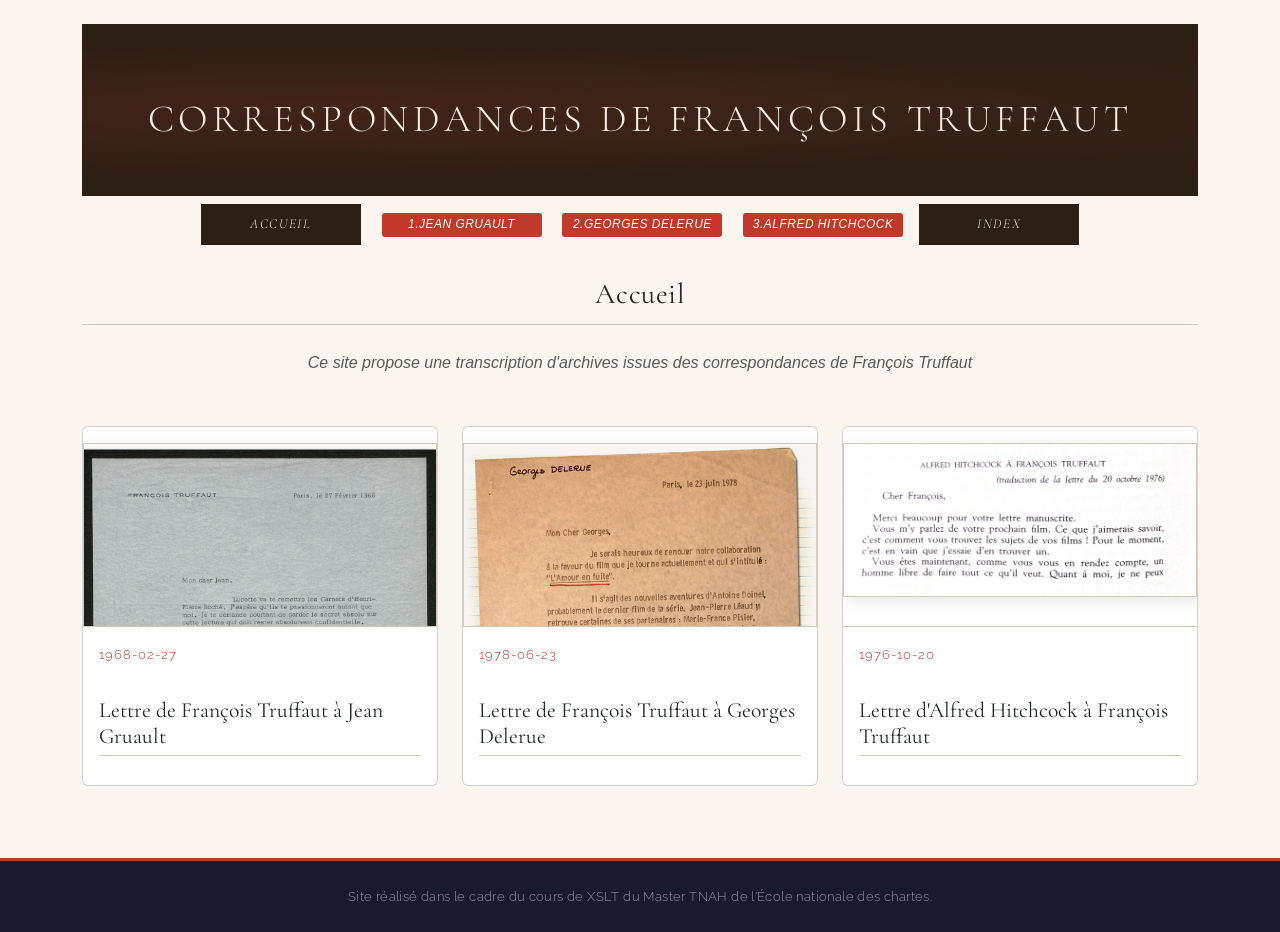
==== commit 98e9e748: "commentaires" ====
--- a/Truffaut_lettres/Truffaut_lettres_xsl/out/home.html
+++ b/Truffaut_lettres/Truffaut_lettres_xsl/out/home.html
@@ -1,5 +1,5 @@
 <!DOCTYPE HTML>
-<html>
+<html lang="fr">
    <head>
       <meta http-equiv="Content-Type" content="text/html; charset=UTF-8">
       <meta name="viewport" content="width=device-width, initial-scale=1">
@@ -21,19 +21,17 @@
             <nav class="navbar py-2">
                <div class="container-fluid justify-content-center">
                   <ul class="navbar-nav flex-row list-unstyled gap-3 justify-content-center mb-0">
-                     <li><a class="nav-link" href="home.html"><button class="btn btn-sm btn-outline-secondary" type="button">Accueil</button></a></li>
-                     <li><a class="nav-link" href="lettre1.html"><button class="btn btn-sm btn-outline-secondary" type="button">1.Jean Gruault</button></a></li>
-                     <li><a class="nav-link" href="lettre2.html"><button class="btn btn-sm btn-outline-secondary" type="button">2.Georges Delerue</button></a></li>
-                     <li><a class="nav-link" href="lettre3.html"><button class="btn btn-sm btn-outline-secondary" type="button">3.Alfred Hitchcock</button></a></li>
-                     <li><a class="nav-link" href="index.html"><button class="btn btn-sm btn-outline-secondary" type="button">Index</button></a></li>
+                     <li><a class="bouton-nav" href="home.html">Accueil</a></li>
+                     <li><a class="bouton-nav" href="lettre1.html">1.Jean Gruault</a></li>
+                     <li><a class="bouton-nav" href="lettre2.html">2.Georges Delerue</a></li>
+                     <li><a class="bouton-nav" href="lettre3.html">3.Alfred Hitchcock</a></li>
+                     <li><a class="bouton-nav" href="index.html">Index</a></li>
                   </ul>
                </div>
             </nav>
          </header>
          <h1 style="text-align: center;">Accueil</h1>
-         <div class="text-center my-4">é
-            
-            
+         <div class="text-center my-4">
             <p class="fst-italic text-muted">Ce site propose une transcription d'archives issues des correspondances de 
                François Truffaut</p>
          </div>
@@ -43,7 +41,7 @@
                      <div style="height: 200px; overflow: hidden; border-bottom: 1px solid #d4c9b0;"><img src="lettre1_screen.png" alt="Lettre 1" style="width: 100%; object-fit: cover; object-position: top center; transition: transform 0.3s ease;" onmouseover="this.style.transform='scale(1.05)'" onmouseout="this.style.transform='scale(1)'"></div>
                      <div class="card-body">
                         <p class="card-text" style="font-size: 0.8rem; color: #c0392b; text-transform: uppercase; letter-spacing: 0.08em;">1968-02-27</p>
-                        <h5 class="card-title">Lettre de François Truffaut à Jean Gruault</h5>
+                        <h2 class="card-title">Lettre de François Truffaut à Jean Gruault</h2>
                      </div>
                   </div></a></div>
             <div class="col-md-4"><a href="lettre2.html" style="text-decoration: none;">
@@ -51,7 +49,7 @@
                      <div style="height: 200px; overflow: hidden; border-bottom: 1px solid #d4c9b0;"><img src="lettre_2.jpg" alt="Lettre 2" style="width: 100%; object-fit: cover; object-position: top center; transition: transform 0.3s ease;" onmouseover="this.style.transform='scale(1.05)'" onmouseout="this.style.transform='scale(1)'"></div>
                      <div class="card-body">
                         <p class="card-text" style="font-size: 0.8rem; color: #c0392b; text-transform: uppercase; letter-spacing: 0.08em;">1978-06-23</p>
-                        <h5 class="card-title">Lettre de François Truffaut à Georges Delerue</h5>
+                        <h2 class="card-title">Lettre de François Truffaut à Georges Delerue</h2>
                      </div>
                   </div></a></div>
             <div class="col-md-4"><a href="lettre3.html" style="text-decoration: none;">
@@ -59,7 +57,7 @@
                      <div style="height: 200px; overflow: hidden; border-bottom: 1px solid #d4c9b0;"><img src="lettre3_screen.png" alt="Lettre 3" style="width: 100%; object-fit: cover; object-position: top center; transition: transform 0.3s ease;" onmouseover="this.style.transform='scale(1.05)'" onmouseout="this.style.transform='scale(1)'"></div>
                      <div class="card-body">
                         <p class="card-text" style="font-size: 0.8rem; color: #c0392b; text-transform: uppercase; letter-spacing: 0.08em;">1976-10-20</p>
-                        <h5 class="card-title">Lettre d'Alfred Hitchcock à François Truffaut</h5>
+                        <h2 class="card-title">Lettre d'Alfred Hitchcock à François Truffaut</h2>
                      </div>
                   </div></a></div>
          </div>
--- a/Truffaut_lettres/Truffaut_lettres_xsl/out/style.css
+++ b/Truffaut_lettres/Truffaut_lettres_xsl/out/style.css
@@ -3,9 +3,6 @@
 @import url('https://fonts.googleapis.com/css2?family=Cormorant+Garamond:ital,wght@0,300;0,400;0,600;1,300;1,400&family=Raleway:wght@300;400;500&display=swap');
 
 
-/* ============================================================
-   RESET ET BASE
-   ============================================================ */
 
 *, *::before, *::after {
     box-sizing: border-box;
@@ -38,10 +35,6 @@
 }
 
 
-/* Suppression de la ligne en bas de la bannière */
-.banniere::before {
-    display: none;
-}
 
 /*style du titre de la bannière*/
 .banniere h1 {
@@ -69,32 +62,36 @@
     margin-bottom: 0 !important;
 }
 
-.navbar-nav.flex-row .nav-link {
-    padding: 0 !important;
-}
 
 /*style des boutons de navigation*/
-   .btn-outline-secondary {
-    border-color: #2c1f14 !important;
-    background-color: #2c1f14 !important;
+   .bouton-nav {
+    background-color: #2c1f14;
     color: #f5efe6 !important;
-    font-family: 'Cormorant Garamond', Georgia, serif !important;
-    font-size: 0.85rem !important;
-    font-weight: 300 !important;
-    letter-spacing: 0.12em !important;
-    text-transform: uppercase !important;
-    padding: 0.3rem 0.9rem !important;
-    border-radius: 0 !important;
-    transition: all 0.2s ease !important;
+    font-family: 'Cormorant Garamond', Georgia, serif;
+    font-size: 0.85rem;
+    letter-spacing: 0.12em;
+    text-transform: uppercase;
+    padding: 0.5rem 1.4rem;
     font-style: italic;
+    text-decoration: none;
+    transition: all 0.2s ease;
+    display: inline-block;
+    min-width: 10rem; 
+    text-align: center;
 }
 
 /*style des boutons au survol de la souris*/
-.btn-outline-secondary:hover {
-    background-color: #c0392b !important;
-    border-color: #c0392b !important;
+.bouton-nav:hover {
+    background-color: #c0392b;
     color: #fff !important;
     font-style: normal;
+    text-decoration: none !important;
+    color: #fff !important;
+}
+
+.bouton-nav:visited {
+    color: #f5efe6 !important;
+    background-color: #2c1f14;
 }
 
 /*police des titres pour les différentes pages du site*/
@@ -149,17 +146,6 @@
     font-weight: 300;
 }
 
-/*style du corps de chaque lettre*/
-
-/*style du conteneur du corps de chaue lettre*/
-/*style du conteneur du corps de chaque lettre*/
-.corps-lettre {
-    font-family: 'Cormorant Garamond', Georgia, serif;
-    font-size: 1.05rem;
-    line-height: 2;
-    padding-left: 4rem;
-    padding-right: 4rem;
-}
 
 /*style du nom des personnes avec un lien cliquable*/
 a[style*="color: #8B4513"] {
@@ -218,9 +204,9 @@
 }
 
 /*style des liens cliqables vers les lettres dans l'index*/
-ul li a[href="lettre1.html"],
-ul li a[href="lettre2.html"],
-ul li a[href="lettre3.html"] {
+body ul li a[href="lettre1.html"],
+body ul li a[href="lettre2.html"],
+body ul li a[href="lettre3.html"] {
     display: inline-block;
     font-size: 0.75rem;
     background: #c0392b;
@@ -236,11 +222,12 @@
 }
 
 /*style des liens cliquables au survol*/
-ul li a[href="lettre1.html"]:hover,
-ul li a[href="lettre2.html"]:hover,
-ul li a[href="lettre3.html"]:hover {
+body ul li a[href="lettre1.html"]:hover,
+body ul li a[href="lettre2.html"]:hover,
+body ul li a[href="lettre3.html"]:hover {
     background: #8b3a2a;
 }
+
 
 /*style de l'image de la lettre originale*/
 
@@ -268,11 +255,7 @@
     border-top: 3px solid #c0392b;
 }
 
-/*ajout d'une bordure entre la page et le footer*/
-footer hr {
-    border-color: #333 !important;
-    margin-bottom: 0.8rem;
-}
+
 
 /*style du texte dans le footer*/
 footer p {
@@ -285,18 +268,13 @@
 }
 
 /*responsivité des pages pour qu'elle s'adaptent aux plus petits*/
-
 @media (max-width: 768px) {
     h1 { font-size: 1.3rem !important; }
     h2 { font-size: 1.1rem !important; }
 
-    .corps-lettre-wrapper,
-    body > div > div > p {
-        padding: 1.2rem;
-    }
-}
-
-/*style des encarts de métadonnées*/
+}
+
+/*style des cartes de métadonnées*/
 .metadonnees {
     background: #fff;
     border: 1px solid #8b3a2a;
